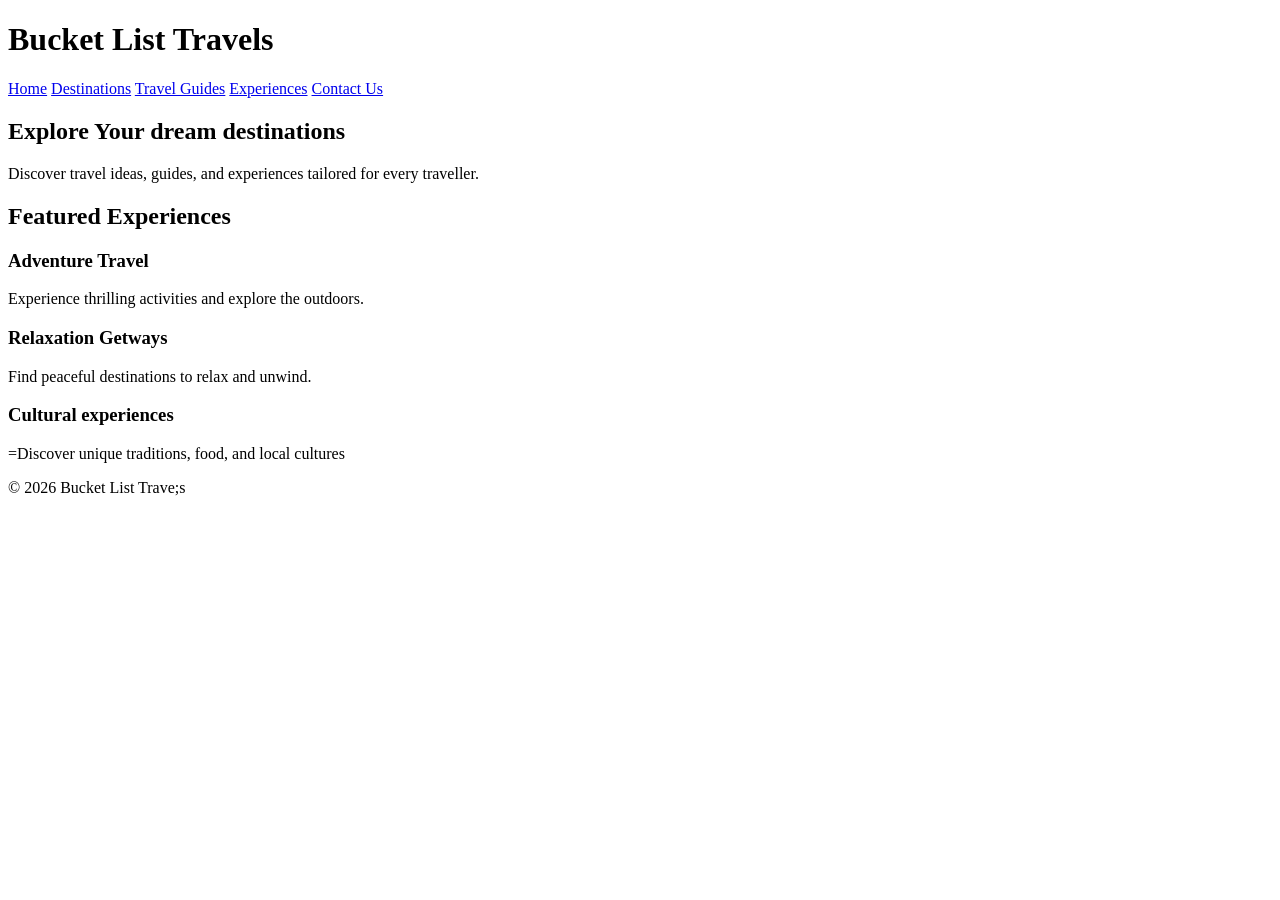
==== index.html @ abb175f7 "Initial commit: Added project structure and HTML pages" ====
<!DOCTYPE html>
<html lang="en">
    <head>
    <meta charset="UTF-8">
    <meta name="viewport"
    content="width=device-width, initial-scale=1.0">
    <title>Bucket List Travels</title>
</head>
<body>
<header>
    <h1>Bucket List Travels</h1>
    <nav>
<a
href="index.html">Home</a>
<a
href="destinations.html">Destinations</a>
<a
href="guides.html">Travel Guides</a>
<a
href="experiences.html">Experiences</a>
<a
href="contact.html">Contact Us</a>
    </nav>
</header>

<main>
<section>
<h2>Explore Your dream destinations</h2>
<p> Discover travel ideas, guides, and experiences tailored for every traveller.</p>
</section>

<section>
<h2>Featured Experiences</h2>
<article>
    <h3>Adventure Travel</h3>
    <p> Experience thrilling activities and explore the outdoors.</p>
</article>

<article>
    <h3>Relaxation Getways</h3>
    <p> Find peaceful destinations to relax and unwind.</p>

    </article>

<article>
    <h3>Cultural experiences</h3>
    <p> =Discover unique traditions, food, and local cultures</p>
</article>

</section>

</main>
<footer>
    <p>&copy; 2026 Bucket List Trave;s</p></footer>
    
 </body>
</html>
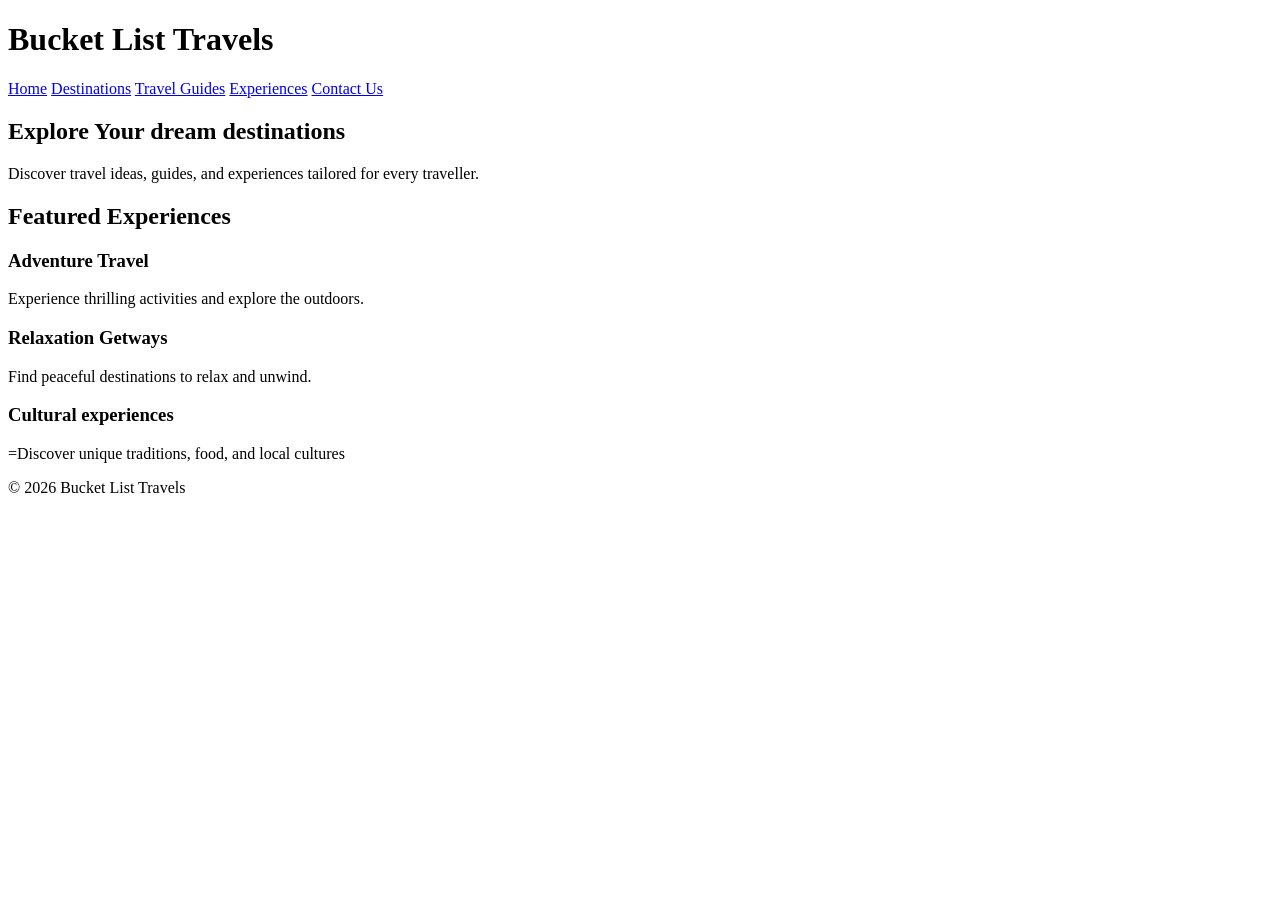
==== commit 528980c3: "Completed all HTML files and verified navigation across website" ====
--- a/index.html
+++ b/index.html
@@ -51,7 +51,7 @@
 
 </main>
 <footer>
-    <p>&copy; 2026 Bucket List Trave;s</p></footer>
+    <p>&copy; 2026 Bucket List Travels</p></footer>
     
  </body>
 </html>
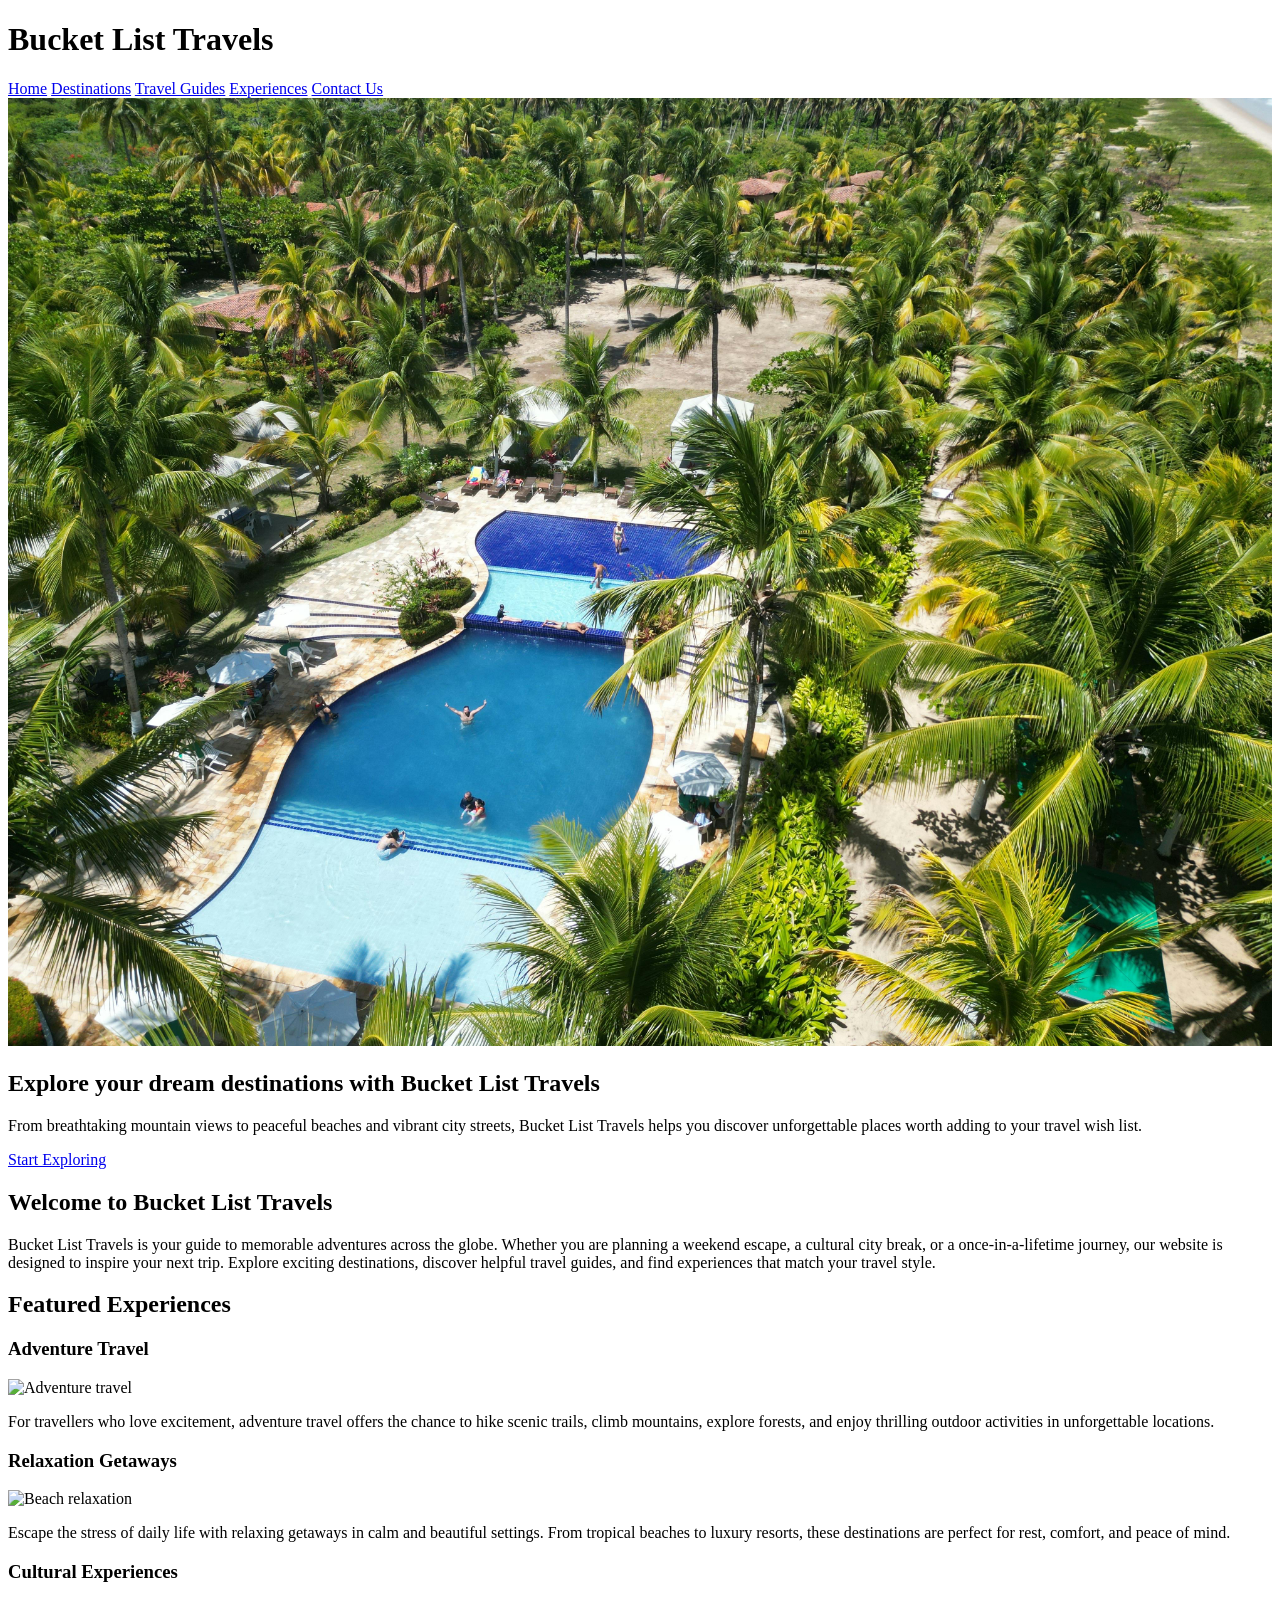
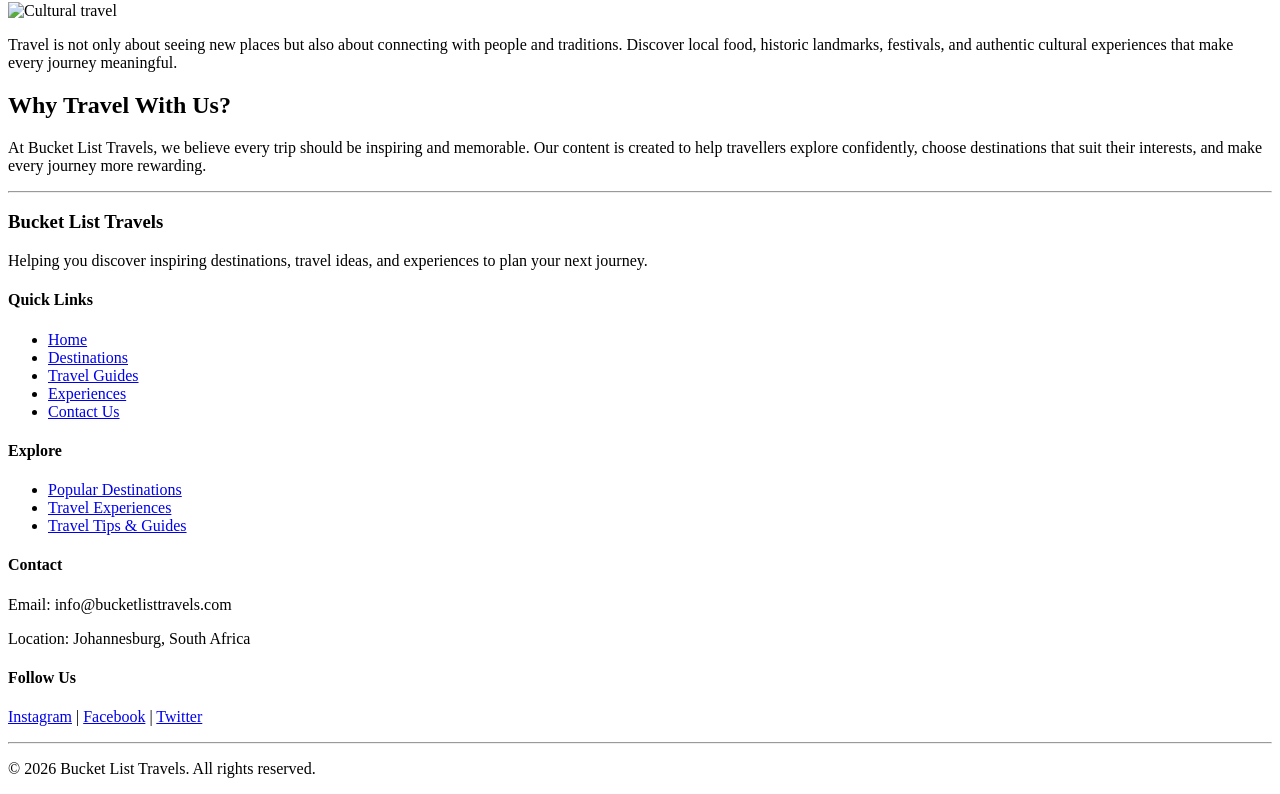
==== commit a8fe409d: "Refined content tone, added hero section to contact page, improved navigation links, and implemented" ====
--- a/index.html
+++ b/index.html
@@ -1,57 +1,153 @@
 <!DOCTYPE html>
 <html lang="en">
-    <head>
+<head>
     <meta charset="UTF-8">
-    <meta name="viewport"
-    content="width=device-width, initial-scale=1.0">
-    <title>Bucket List Travels</title>
+    <meta name="viewport" content="width=device-width, initial-scale=1.0">
+    <title>Home | Bucket List Travels</title>
 </head>
 <body>
+
+<!-- HEADER -->
 <header>
     <h1>Bucket List Travels</h1>
+
     <nav>
-<a
-href="index.html">Home</a>
-<a
-href="destinations.html">Destinations</a>
-<a
-href="guides.html">Travel Guides</a>
-<a
-href="experiences.html">Experiences</a>
-<a
-href="contact.html">Contact Us</a>
+        <a href="index.html">Home</a>
+        <a href="destinations.html">Destinations</a>
+        <a href="guides.html">Travel Guides</a>
+        <a href="experiences.html">Experiences</a>
+        <a href="contact.html">Contact Us</a>
     </nav>
 </header>
 
+<!-- MAIN CONTENT -->
 <main>
-<section>
-<h2>Explore Your dream destinations</h2>
-<p> Discover travel ideas, guides, and experiences tailored for every traveller.</p>
-</section>
 
-<section>
-<h2>Featured Experiences</h2>
-<article>
-    <h3>Adventure Travel</h3>
-    <p> Experience thrilling activities and explore the outdoors.</p>
-</article>
+    <!-- HERO SECTION -->
+    <section>
+        <img src="images/hero.jpg" alt="Beautiful travel destination" width="100%">
 
-<article>
-    <h3>Relaxation Getways</h3>
-    <p> Find peaceful destinations to relax and unwind.</p>
+        <h2>Explore your dream destinations with Bucket List Travels</h2>
+        <p>
+            From breathtaking mountain views to peaceful beaches and vibrant city streets,
+            Bucket List Travels helps you discover unforgettable places worth adding to your travel wish list.
+        </p>
 
-    </article>
+        <a href="destinations.html">Start Exploring</a>
+    </section>
 
-<article>
-    <h3>Cultural experiences</h3>
-    <p> =Discover unique traditions, food, and local cultures</p>
-</article>
+    <!-- INTRO SECTION -->
+    <section>
+        <h2>Welcome to Bucket List Travels</h2>
+        <p>
+            Bucket List Travels is your guide to memorable adventures across the globe.
+            Whether you are planning a weekend escape, a cultural city break, or a once-in-a-lifetime journey,
+            our website is designed to inspire your next trip. Explore exciting destinations, discover helpful travel guides,
+            and find experiences that match your travel style.
+        </p>
+    </section>
 
-</section>
+    <!-- FEATURED EXPERIENCES -->
+    <section>
+        <h2>Featured Experiences</h2>
+
+        <article>
+            <h3>Adventure Travel</h3>
+            <img src="https://images.pexels.com/photos/417074/pexels-photo-417074.jpeg" 
+                 alt="Adventure travel" width="300">
+            <p>
+                For travellers who love excitement, adventure travel offers the chance to hike scenic trails,
+                climb mountains, explore forests, and enjoy thrilling outdoor activities in unforgettable locations.
+            </p>
+        </article>
+
+        <article>
+            <h3>Relaxation Getaways</h3>
+            <img src="https://images.pexels.com/photos/261102/pexels-photo-261102.jpeg" 
+                 alt="Beach relaxation" width="300">
+            <p>
+                Escape the stress of daily life with relaxing getaways in calm and beautiful settings.
+                From tropical beaches to luxury resorts, these destinations are perfect for rest, comfort, and peace of mind.
+            </p>
+        </article>
+
+        <article>
+            <h3>Cultural Experiences</h3>
+            <img src="https://images.pexels.com/photos/1797161/pexels-photo-1797161.jpeg" 
+                 alt="Cultural travel" width="300">
+            <p>
+                Travel is not only about seeing new places but also about connecting with people and traditions.
+                Discover local food, historic landmarks, festivals, and authentic cultural experiences that make every journey meaningful.
+            </p>
+        </article>
+
+    </section>
+
+    <!-- WHY CHOOSE US -->
+    <section>
+        <h2>Why Travel With Us?</h2>
+        <p>
+            At Bucket List Travels, we believe every trip should be inspiring and memorable.
+            Our content is created to help travellers explore confidently, choose destinations that suit their interests,
+            and make every journey more rewarding.
+        </p>
+    </section>
 
 </main>
+
+<!-- FOOTER -->
 <footer>
-    <p>&copy; 2026 Bucket List Travels</p></footer>
-    
- </body>
+
+    <hr>
+
+    <section>
+        <h3>Bucket List Travels</h3>
+        <p>
+            Helping you discover inspiring destinations, travel ideas, and experiences
+            to plan your next journey.
+        </p>
+    </section>
+
+    <section>
+        <h4>Quick Links</h4>
+        <ul>
+            <li><a href="index.html">Home</a></li>
+            <li><a href="destinations.html">Destinations</a></li>
+            <li><a href="guides.html">Travel Guides</a></li>
+            <li><a href="experiences.html">Experiences</a></li>
+            <li><a href="contact.html">Contact Us</a></li>
+        </ul>
+    </section>
+
+    <section>
+        <h4>Explore</h4>
+        <ul>
+            <li><a href="destinations.html">Popular Destinations</a></li>
+            <li><a href="experiences.html">Travel Experiences</a></li>
+            <li><a href="guides.html">Travel Tips & Guides</a></li>
+        </ul>
+    </section>
+
+    <section>
+        <h4>Contact</h4>
+        <p>Email: info@bucketlisttravels.com</p>
+        <p>Location: Johannesburg, South Africa</p>
+    </section>
+
+    <section>
+        <h4>Follow Us</h4>
+        <p>
+            <a href="#">Instagram</a> |
+            <a href="#">Facebook</a> |
+            <a href="#">Twitter</a>
+        </p>
+    </section>
+
+    <hr>
+
+    <p>&copy; 2026 Bucket List Travels. All rights reserved.</p>
+
+</footer>
+
+</body>
 </html>
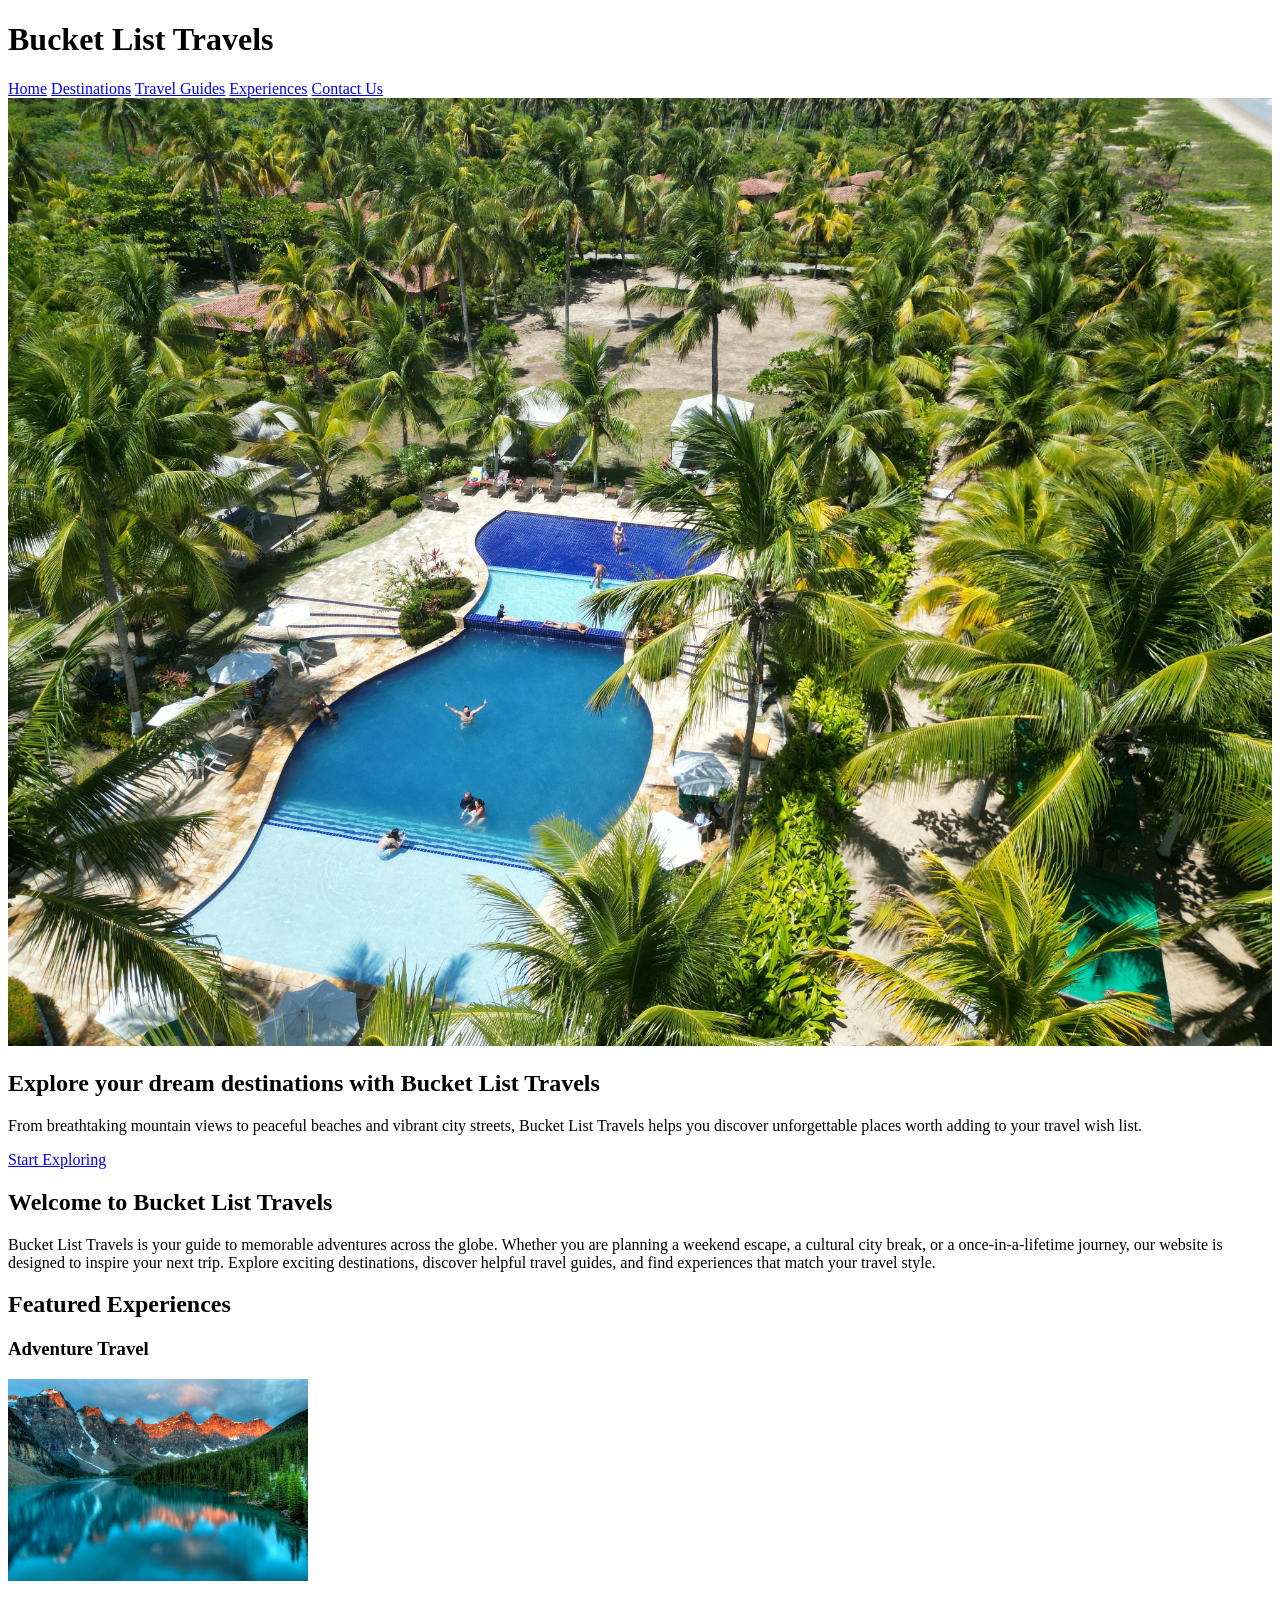
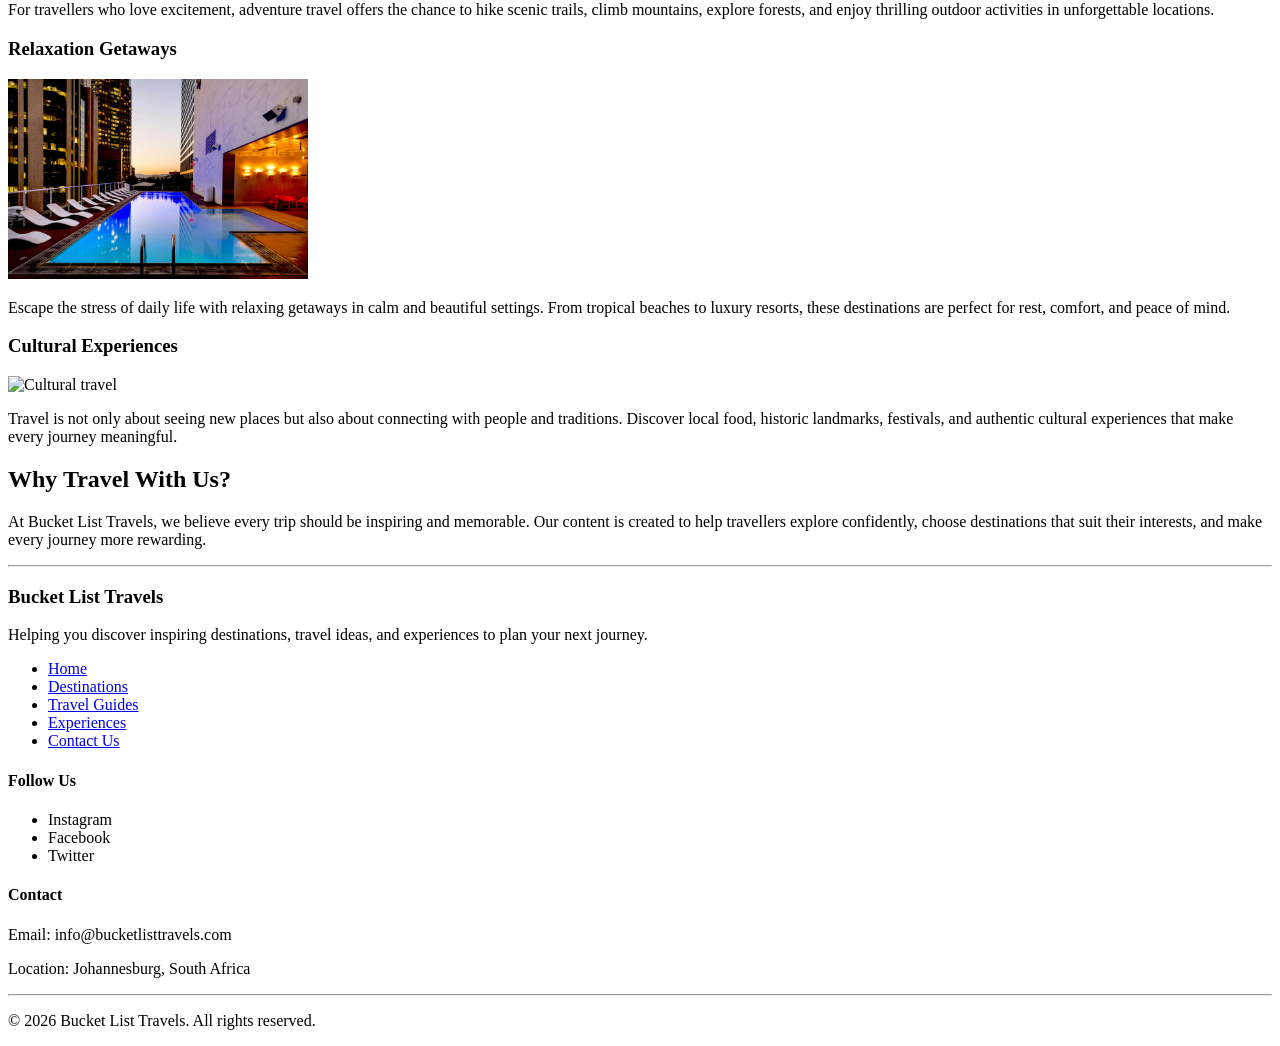
==== commit 51e431f6: "Final submission updates" ====
--- a/index.html
+++ b/index.html
@@ -53,8 +53,7 @@
 
         <article>
             <h3>Adventure Travel</h3>
-            <img src="https://images.pexels.com/photos/417074/pexels-photo-417074.jpeg" 
-                 alt="Adventure travel" width="300">
+           <img src="images/lake.jpg" alt="Adventure travel" width="300">
             <p>
                 For travellers who love excitement, adventure travel offers the chance to hike scenic trails,
                 climb mountains, explore forests, and enjoy thrilling outdoor activities in unforgettable locations.
@@ -63,8 +62,7 @@
 
         <article>
             <h3>Relaxation Getaways</h3>
-            <img src="https://images.pexels.com/photos/261102/pexels-photo-261102.jpeg" 
-                 alt="Beach relaxation" width="300">
+            <img src="images/relax.jpg" alt="Beach relaxation" width="300">
             <p>
                 Escape the stress of daily life with relaxing getaways in calm and beautiful settings.
                 From tropical beaches to luxury resorts, these destinations are perfect for rest, comfort, and peace of mind.
@@ -73,8 +71,7 @@
 
         <article>
             <h3>Cultural Experiences</h3>
-            <img src="https://images.pexels.com/photos/1797161/pexels-photo-1797161.jpeg" 
-                 alt="Cultural travel" width="300">
+            <img src="images/italy.jpg" alt="Cultural travel" width="300">
             <p>
                 Travel is not only about seeing new places but also about connecting with people and traditions.
                 Discover local food, historic landmarks, festivals, and authentic cultural experiences that make every journey meaningful.
@@ -107,40 +104,29 @@
             to plan your next journey.
         </p>
     </section>
+ <ul>
+        <li><a href="index.html">Home</a></li>
+        <li><a href="destinations.html">Destinations</a></li>
+        <li><a href="guides.html">Travel Guides</a></li>
+        <li><a href="experiences.html">Experiences</a></li>
+        <li><a href="contact.html">Contact Us</a></li>
+    </ul>
+</section>
 
     <section>
-        <h4>Quick Links</h4>
-        <ul>
-            <li><a href="index.html">Home</a></li>
-            <li><a href="destinations.html">Destinations</a></li>
-            <li><a href="guides.html">Travel Guides</a></li>
-            <li><a href="experiences.html">Experiences</a></li>
-            <li><a href="contact.html">Contact Us</a></li>
-        </ul>
-    </section>
+    <h4>Follow Us</h4>
+    <ul>
+        <li>Instagram</li>
+        <li>Facebook</li>
+        <li>Twitter</li>
+    </ul>
+</section>
 
-    <section>
-        <h4>Explore</h4>
-        <ul>
-            <li><a href="destinations.html">Popular Destinations</a></li>
-            <li><a href="experiences.html">Travel Experiences</a></li>
-            <li><a href="guides.html">Travel Tips & Guides</a></li>
-        </ul>
-    </section>
-
+    <!-- CONTACT -->
     <section>
         <h4>Contact</h4>
         <p>Email: info@bucketlisttravels.com</p>
         <p>Location: Johannesburg, South Africa</p>
-    </section>
-
-    <section>
-        <h4>Follow Us</h4>
-        <p>
-            <a href="#">Instagram</a> |
-            <a href="#">Facebook</a> |
-            <a href="#">Twitter</a>
-        </p>
     </section>
 
     <hr>
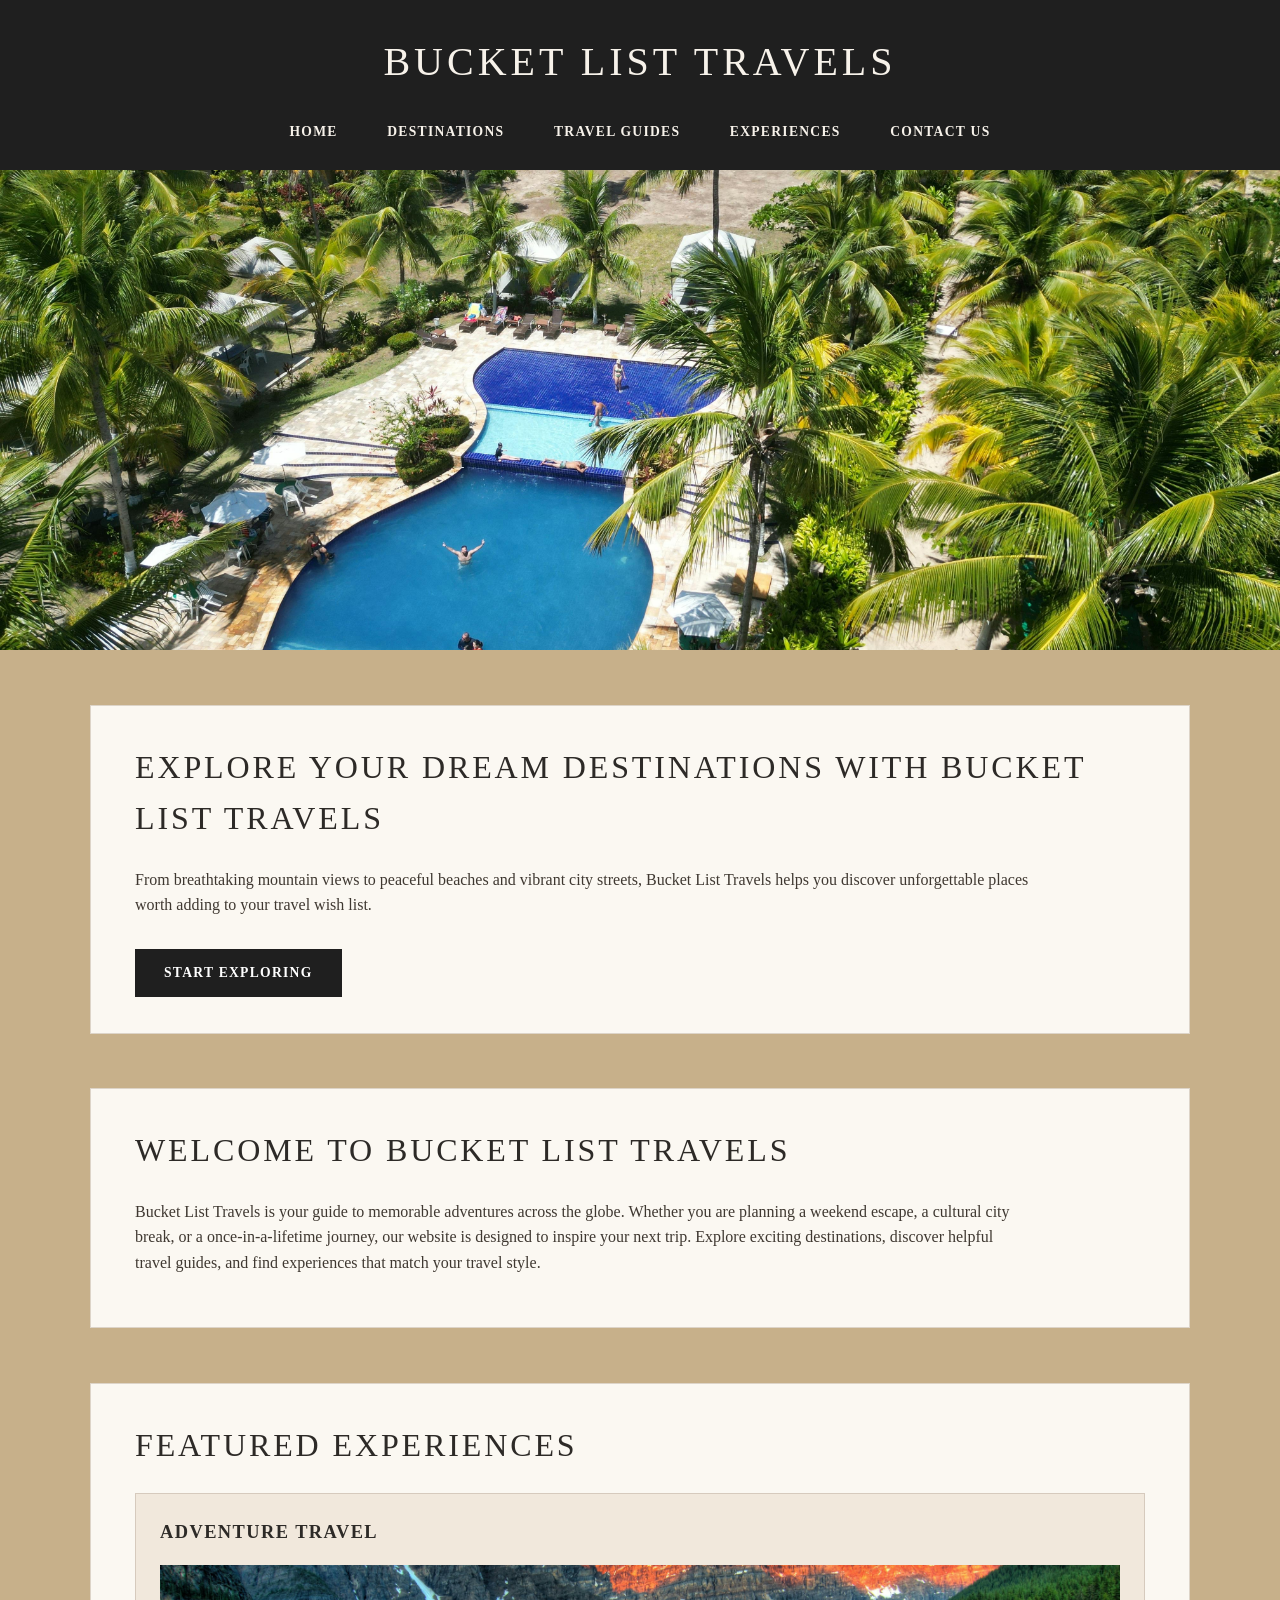
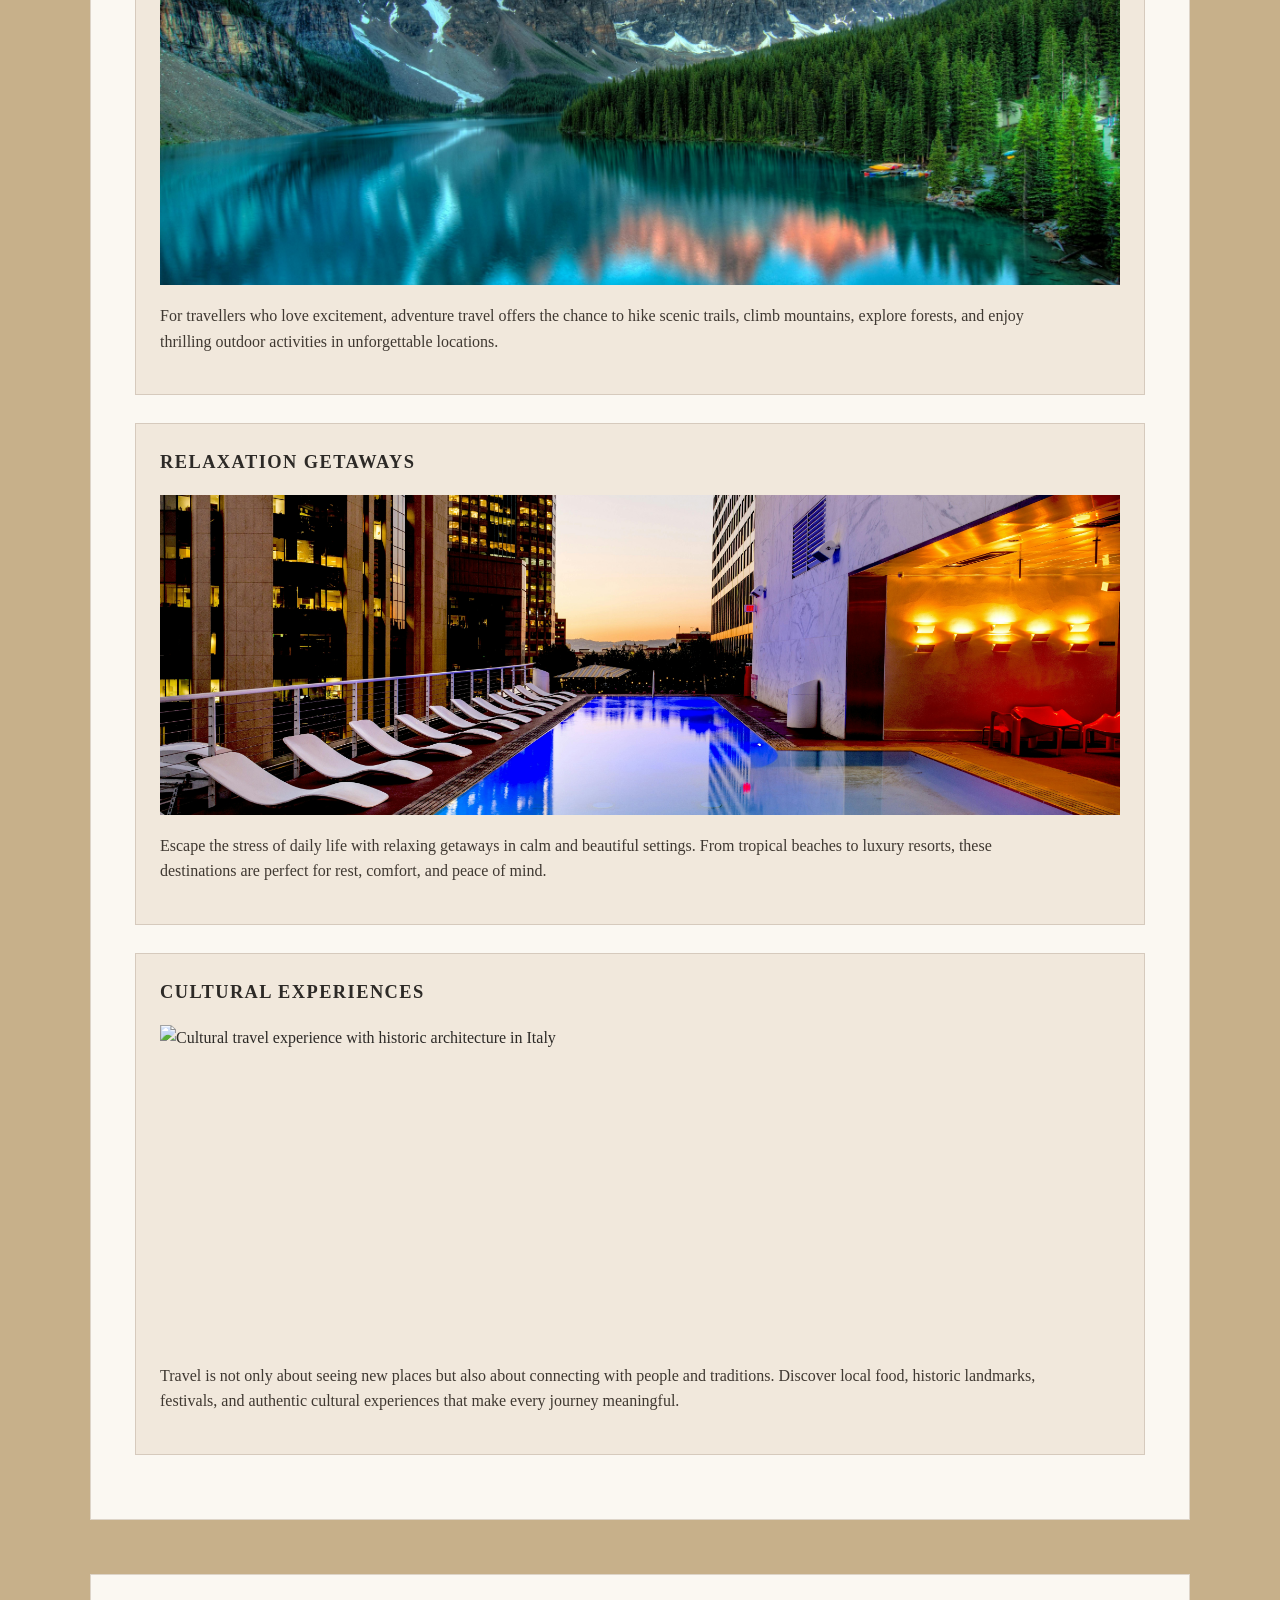
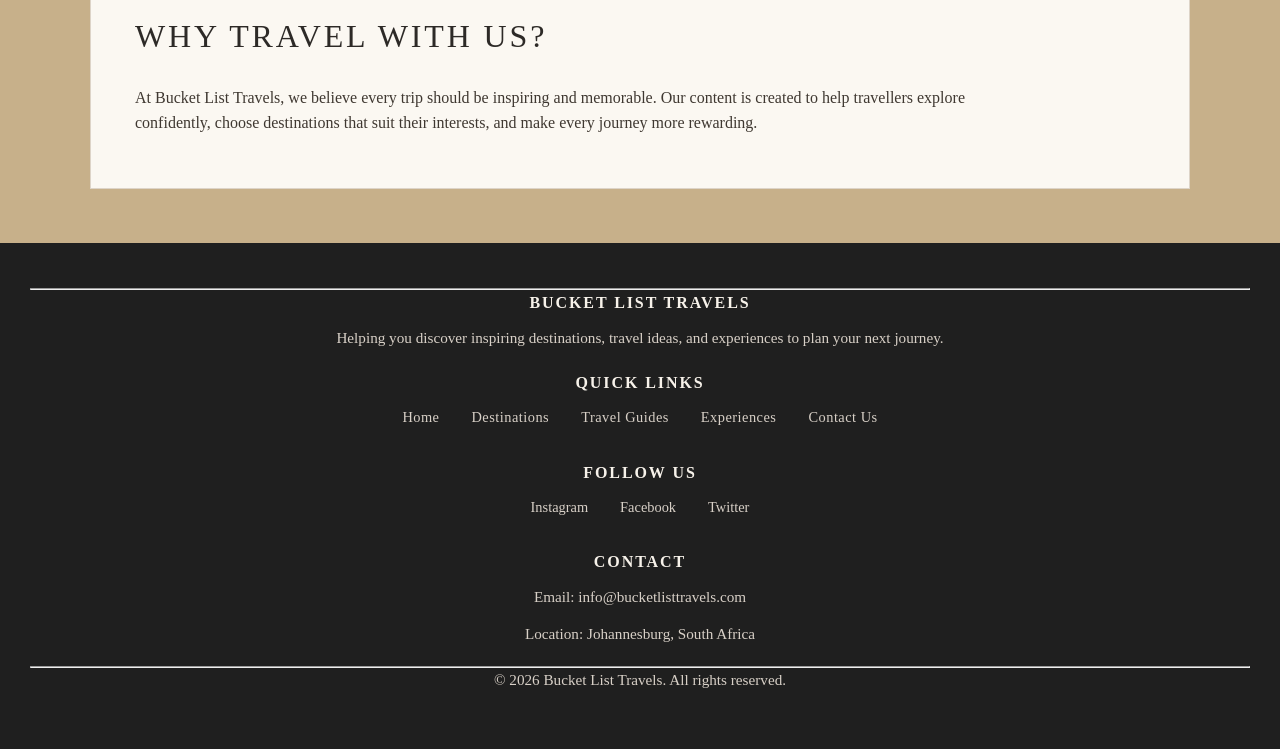
==== commit a96af502: "Added CSS styling, responsive testing, and wireframe evidence" ====
--- a/index.html
+++ b/index.html
@@ -4,6 +4,7 @@
     <meta charset="UTF-8">
     <meta name="viewport" content="width=device-width, initial-scale=1.0">
     <title>Home | Bucket List Travels</title>
+    <link rel="stylesheet" href="css/style.css">
 </head>
 <body>
 
@@ -12,11 +13,13 @@
     <h1>Bucket List Travels</h1>
 
     <nav>
-        <a href="index.html">Home</a>
-        <a href="destinations.html">Destinations</a>
-        <a href="guides.html">Travel Guides</a>
-        <a href="experiences.html">Experiences</a>
-        <a href="contact.html">Contact Us</a>
+        <ul>
+            <li><a href="index.html">Home</a></li>
+            <li><a href="destinations.html">Destinations</a></li>
+            <li><a href="guides.html">Travel Guides</a></li>
+            <li><a href="experiences.html">Experiences</a></li>
+            <li><a href="contact.html">Contact Us</a></li>
+        </ul>
     </nav>
 </header>
 
@@ -24,19 +27,22 @@
 <main>
 
     <!-- HERO SECTION -->
+    <section class="hero">
+        <img src="images/hero.jpg" alt="Scenic travel destination with mountains and coastline">
+    </section>
+
+    <!-- INTRODUCTION SECTION -->
     <section>
-        <img src="images/hero.jpg" alt="Beautiful travel destination" width="100%">
-
         <h2>Explore your dream destinations with Bucket List Travels</h2>
         <p>
             From breathtaking mountain views to peaceful beaches and vibrant city streets,
             Bucket List Travels helps you discover unforgettable places worth adding to your travel wish list.
         </p>
 
-        <a href="destinations.html">Start Exploring</a>
+        <a href="destinations.html" class="button">Start Exploring</a>
     </section>
 
-    <!-- INTRO SECTION -->
+    <!-- WELCOME SECTION -->
     <section>
         <h2>Welcome to Bucket List Travels</h2>
         <p>
@@ -53,7 +59,7 @@
 
         <article>
             <h3>Adventure Travel</h3>
-           <img src="images/lake.jpg" alt="Adventure travel" width="300">
+            <img src="images/lake.jpg" alt="Adventure travel in a scenic mountain landscape">
             <p>
                 For travellers who love excitement, adventure travel offers the chance to hike scenic trails,
                 climb mountains, explore forests, and enjoy thrilling outdoor activities in unforgettable locations.
@@ -62,7 +68,7 @@
 
         <article>
             <h3>Relaxation Getaways</h3>
-            <img src="images/relax.jpg" alt="Beach relaxation" width="300">
+            <img src="images/relax.jpg" alt="Relaxing beach destination with ocean view">
             <p>
                 Escape the stress of daily life with relaxing getaways in calm and beautiful settings.
                 From tropical beaches to luxury resorts, these destinations are perfect for rest, comfort, and peace of mind.
@@ -71,13 +77,12 @@
 
         <article>
             <h3>Cultural Experiences</h3>
-            <img src="images/italy.jpg" alt="Cultural travel" width="300">
+            <img src="images/italy.jpg" alt="Cultural travel experience with historic architecture in Italy">
             <p>
                 Travel is not only about seeing new places but also about connecting with people and traditions.
                 Discover local food, historic landmarks, festivals, and authentic cultural experiences that make every journey meaningful.
             </p>
         </article>
-
     </section>
 
     <!-- WHY CHOOSE US -->
@@ -104,7 +109,10 @@
             to plan your next journey.
         </p>
     </section>
- <ul>
+
+<section>
+    <h4>Quick Links</h4>
+    <ul>
         <li><a href="index.html">Home</a></li>
         <li><a href="destinations.html">Destinations</a></li>
         <li><a href="guides.html">Travel Guides</a></li>
@@ -113,27 +121,25 @@
     </ul>
 </section>
 
-    <section>
-    <h4>Follow Us</h4>
-    <ul>
-        <li>Instagram</li>
-        <li>Facebook</li>
-        <li>Twitter</li>
-    </ul>
+<section>
+        <h4>Follow Us</h4>
+        <ul>
+            <li>Instagram</li>
+            <li>Facebook</li>
+            <li>Twitter</li>
+        </ul>
 </section>
 
     <!-- CONTACT -->
-    <section>
+<section>
         <h4>Contact</h4>
         <p>Email: info@bucketlisttravels.com</p>
         <p>Location: Johannesburg, South Africa</p>
-    </section>
+</section>
 
     <hr>
 
     <p>&copy; 2026 Bucket List Travels. All rights reserved.</p>
 
-</footer>
-
 </body>
 </html>
--- a/css/style.css
+++ b/css/style.css
@@ -0,0 +1,341 @@
+* {
+    margin: 0;
+    padding: 0;
+    box-sizing: border-box;
+}
+
+html,
+body {
+    width: 100%;
+    overflow-x: hidden;
+}
+
+html {
+    font-size: 100%;
+}
+
+body {
+    font-family: Georgia, "Times New Roman", serif;
+    font-size: 1rem;
+    line-height: 1.6;
+    color: #2d2a27;
+    background-color: #c7b08a;
+}
+
+/* Header and navigation */
+header {
+    width: 100%;
+    margin: 0;
+    padding: 1.9rem 1.6rem 1.65rem;
+    background-color: #1f1f1f;
+    color: #f7f2ea;
+    text-align: center;
+}
+
+header h1 {
+    font-size: clamp(2rem, 4vw, 2.5rem);
+    font-weight: normal;
+    letter-spacing: 0.25rem;
+    text-transform: uppercase;
+    margin-bottom: 1.5rem;
+}
+
+nav ul {
+    list-style: none;
+    max-width: 59rem;
+    margin: 0 auto;
+    display: flex;
+    justify-content: center;
+    gap: 2.6rem;
+    flex-wrap: wrap;
+    padding: 0;
+}
+
+nav a {
+    color: #f7f2ea;
+    text-decoration: none;
+    font-size: 0.85rem;
+    font-weight: bold;
+    letter-spacing: 0.08rem;
+    text-transform: uppercase;
+    padding: 0.4rem 0.25rem;
+}
+
+nav a:hover {
+    color: #b9aaa0;
+}
+
+/* Main layout */
+main {
+    width: 100%;
+}
+
+/* Hero banner */
+.hero {
+    width: 100%;
+    max-width: none;
+    margin: 0 0 2.8rem;
+    padding: 0;
+    background: none;
+    border: none;
+    box-shadow: none;
+    overflow: hidden;
+}
+
+.hero img {
+    width: 100%;
+    height: 30rem;
+    object-fit: cover;
+    object-position: center center;
+    display: block;
+    margin: 0;
+    border-radius: 0;
+}
+
+/* Page sections */
+section {
+    max-width: 68.75rem;
+    margin: 3.4rem auto;
+    padding: 2.25rem 2.75rem;
+    background-color: #fbf8f2;
+    border: 1px solid #ddd4c8;
+    box-shadow: none;
+}
+
+section h2 {
+    font-size: clamp(1.6rem, 3vw, 2rem);
+    font-weight: normal;
+    letter-spacing: 0.18rem;
+    text-transform: uppercase;
+    color: #2d2a27;
+    margin-bottom: 1.4rem;
+}
+
+section h3 {
+    font-size: 1.15rem;
+    letter-spacing: 0.09rem;
+    text-transform: uppercase;
+    color: #2d2a27;
+    margin-bottom: 0.75rem;
+}
+
+section h4 {
+    font-size: 1rem;
+    letter-spacing: 0.08rem;
+    text-transform: uppercase;
+    margin-bottom: 0.65rem;
+}
+
+section p {
+    max-width: 56rem;
+    font-size: 1rem;
+    color: #3f3831;
+    margin-bottom: 1rem;
+}
+
+section ul {
+    margin: 1rem 0 1.2rem 1.5rem;
+}
+
+section li {
+    margin-bottom: 0.65rem;
+    color: #3f3831;
+}
+
+/* Images inside normal page sections */
+section:not(.hero) img {
+    width: 100%;
+    max-height: 22.5rem;
+    object-fit: cover;
+    display: block;
+    margin: 1.1rem 0;
+    border-radius: 0;
+}
+
+/* Article and card styling */
+article,
+.card {
+    background-color: #f1e8dc;
+    border: 1px solid #d6cabd;
+    padding: 1.5rem;
+    margin-bottom: 1.75rem;
+    box-shadow: none;
+}
+
+article img,
+.card img {
+    width: 100%;
+    height: 20rem;
+    object-fit: cover;
+    display: block;
+    margin-bottom: 1.1rem;
+}
+
+/* Links and buttons */
+a {
+    color: #2d2a27;
+}
+
+a:hover {
+    color: #6d5c4b;
+}
+
+.btn,
+.button,
+a.btn,
+a.button {
+    display: inline-block;
+    background-color: #1f1f1f;
+    color: #ffffff;
+    padding: 0.75rem 1.75rem;
+    margin-top: 0.95rem;
+    text-decoration: none;
+    text-transform: uppercase;
+    letter-spacing: 0.08rem;
+    font-size: 0.85rem;
+    font-weight: bold;
+    border: 1px solid #1f1f1f;
+}
+
+.btn:hover,
+.button:hover,
+a.btn:hover,
+a.button:hover {
+    background-color: transparent;
+    color: #1f1f1f;
+}
+
+/* Footer */
+footer {
+    width: 100%;
+    margin: 2.8rem 0 0;
+    padding: 2.8rem 1.9rem;
+    background-color: #1f1f1f;
+    color: #f7f2ea;
+    text-align: center;
+}
+
+footer section {
+    max-width: none;
+    margin: 0 0 1.25rem;
+    padding: 0;
+    background: none;
+    border: none;
+    box-shadow: none;
+}
+
+footer h3,
+footer h4 {
+    color: #f7f2ea;
+    font-size: 1rem;
+    letter-spacing: 0.12rem;
+    text-transform: uppercase;
+    margin-bottom: 0.65rem;
+}
+
+footer p {
+    color: #d8d0c7;
+    max-width: 50rem;
+    margin: 0 auto 0.75rem;
+    font-size: 0.95rem;
+    text-transform: none;
+}
+
+footer ul {
+    list-style: none;
+    display: flex;
+    justify-content: center;
+    gap: 2rem;
+    flex-wrap: wrap;
+    padding: 0;
+    margin: 0.65rem 0 1.1rem;
+}
+
+footer li {
+    list-style: none;
+    color: #d8d0c7;
+    font-size: 0.9rem;
+}
+
+footer a {
+    color: #d8d0c7;
+    text-decoration: none;
+    font-size: 0.9rem;
+    letter-spacing: 0.03rem;
+    text-transform: none;
+}
+
+footer a:hover {
+    color: #ffffff;
+}
+
+/* Mobile layout */
+@media (max-width: 768px) {
+    header {
+        padding: 1.75rem 1.1rem 1.5rem;
+    }
+
+    header h1 {
+        font-size: clamp(1.7rem, 8vw, 2rem);
+        letter-spacing: 0.18rem;
+    }
+
+    nav ul {
+        flex-direction: column;
+        gap: 0.75rem;
+    }
+
+    nav a {
+        font-size: 0.82rem;
+    }
+
+    .hero {
+        margin-bottom: 2.2rem;
+    }
+
+    .hero img {
+        height: 20rem;
+    }
+
+    section {
+        margin: 2.2rem 1.1rem;
+        padding: 1.4rem 1.1rem;
+    }
+
+    section h2 {
+        font-size: clamp(1.35rem, 6vw, 1.6rem);
+        letter-spacing: 0.12rem;
+    }
+
+    section h3 {
+        font-size: 1rem;
+        letter-spacing: 0.07rem;
+    }
+
+    section p,
+    section li {
+        font-size: 0.95rem;
+    }
+
+    article,
+    .card {
+        padding: 1.1rem;
+    }
+
+    article img,
+    .card img,
+    section:not(.hero) img {
+        height: auto;
+        max-height: 18.75rem;
+    }
+
+    footer {
+        margin-top: 2.8rem;
+        padding: 2rem 1.1rem;
+    }
+
+    footer ul {
+        flex-direction: column;
+        gap: 0.65rem;
+    }
+}
